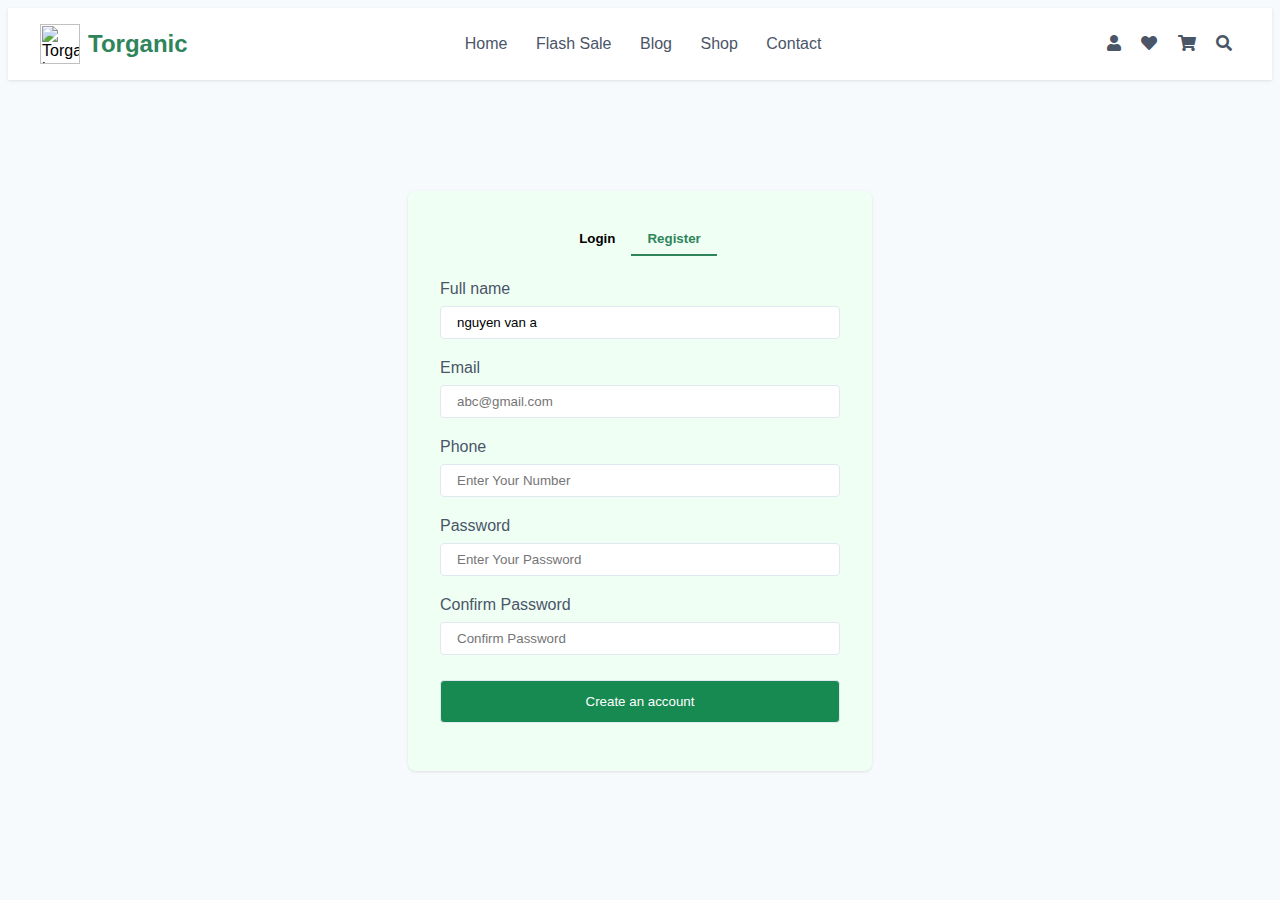
==== login/register.html @ fa28996f "update code" ====
<html lang="en">
<head>
    <meta charset="UTF-8">
    <meta name="viewport" content="width=device-width, initial-scale=1.0">
    <title>Torganic</title>
    <link href="https://cdnjs.cloudflare.com/ajax/libs/font-awesome/5.15.3/css/all.min.css" rel="stylesheet"/>
    <style>
        body {
            background-color: #f7fafc;
            font-family: Arial, sans-serif;
        }
        header {
            background-color: #ffffff;
            box-shadow: 0 1px 3px rgba(0, 0, 0, 0.1);
            padding: 16px 24px;
        }
        .container {
            max-width: 1200px;
            margin: 0 auto;
            display: flex;
            justify-content: space-between;
            align-items: center;
        }
        .logo {
            display: flex;
            align-items: center;
        }
        .logo img {
            height: 40px;
            width: 40px;
        }
        .logo span {
            font-size: 24px;
            font-weight: bold;
            color: #2f855a;
            margin-left: 8px;
        }
        nav a {
            color: #4a5568;
            margin: 0 12px;
            text-decoration: none;
        }
        nav a:hover {
            color: #2f855a;
        }
        .icons a {
            color: #4a5568;
            margin: 0 8px;
            text-decoration: none;
        }
        .icons a:hover {
            color: #2f855a;
        }
        main {
            /* display: flex;
            justify-content: center;
            align-items: center;
            min-height: calc(100vh - 80px); */
              display: flex;
        justify-content: center;
         align-items: center;
         height: 89vh;
        box-sizing: border-box;  
        }
        .form-container {
            background-color: #f0fff4;
            padding: 32px;
            border-radius: 8px;
            box-shadow: 0 1px 3px rgba(0, 0, 0, 0.1);
            width: 100%;
            max-width: 400px;
        }
        .form-container .tabs {
            display: flex;
            justify-content: center;
            margin-bottom: 24px;
        }
        .form-container .tabs button {
            font-weight: 600;
            padding: 8px 16px;
            border: none;
            background: none;
            cursor: pointer;
        }
        .form-container .tabs .active {
            color: #2f855a;
            border-bottom: 2px solid #2f855a;
        }
        .form-container label {
            display: block;
            color: #4a5568;
            margin-bottom: 8px;
        }
        .form-container input {
            width: 100%;
            padding: 8px 16px;
             border: 1px solid #e2e8f0; 
            border-radius: 4px;
             /* margin-top: 16px;  */
        }
        .mb-4{
            margin-top: 16px;
        }
        .form-container input:focus {
            outline: none;
            border-color: #2f855a;
            box-shadow: 0 0 0 2px rgba(47, 133, 90, 0.2);
        }
        .form-container .relative {
            position: relative;
        }
        .form-container .relative i {
            position: absolute;
            right: 12px;
            top: 50%;
            transform: translateY(-50%);
            color: #a0aec0;
        }
        .button{
            width: 100%;
            padding: 13px 16px;
            border: 1px solid #e2e8f0;
            background-color: #178a51;
            color: #fff;
            border-radius: 4px;
            margin-top: 5px;
        }
        .red {
            
    border: 2px solid rgb(189, 21, 21) !important;
    border-radius: 3px;
}
.green {
    
    border: 2px solid rgb(18, 129, 18) !important;
    border-radius: 3px;
}
.input-container {
    position: relative;
    display: flex;
    align-items: center;
    width: 100%;
}

/* Điều chỉnh lại icon lỗi để không bị lệch */
.error-icon {
    position: absolute;
    right: 10px; /* Đặt vị trí icon gần mép input */
    top: 50%; /* Căn giữa theo chiều dọc */
    transform: translateY(-50%);
    color: #e53e3e; /* Màu đỏ cảnh báo */
    font-size: 16px;
    display: none; /* Ẩn mặc định, chỉ hiển thị khi có lỗi */
}

/* Điều chỉnh input để icon không bị chồng lên */
input {
    width: 100%;
    padding: 8px 16px;
    padding-right: 35px; /* Tạo khoảng trống để icon không che nội dung */
    border: 1px solid #e2e8f0;
    border-radius: 4px;
}
.div_error {
    color: #e53e3e;
    font-size: 12px;
    margin-top: 4px;
    display: flex;
    align-items: center;
    gap: 5px; /* Tạo khoảng cách giữa icon và text lỗi */
}

 
    </style>
</head>
<body>
<header>
    <div class="container">
        <div class="logo">
            <img src="https://placehold.co/40x40" alt="Torganic logo">
            <span>Torganic</span>
        </div>
        <nav>
            <a href="/index.html">Home</a>
            <a href="#">Flash Sale</a>
            <a href="#">Blog</a>
            <a href="#">Shop</a>
            <a href="#">Contact</a>
        </nav>
        <div class="icons">
            <a href="#"><i class="fas fa-user"></i></a>
            <a href="#"><i class="fas fa-heart"></i></a>
            <a href="#"><i class="fas fa-shopping-cart"></i></a>
            <a href="#"><i class="fas fa-search"></i></a>
        </div>
    </div>
</header>
<main>
    <div class="form-container">
        <div class="tabs">
            <a href="login.html"> <button class="">Login</button></a>
            <button class="active">Register</button>
        </div>
        <form>
            <div class="mb-4">
                <label for="full-name">Full name</label>
                <div class="input-container">
                    <input id="full-name" type="text" value="nguyen van a"/>
                </div>
                <div class="div_error"></div>
            </div>
            <div class="mb-4">
                <label for="email">Email</label>
                <div class="input-container">
                    
                        <input id="email" type="email" placeholder="abc@gmail.com"/>
                
                    <!-- <i class="fas fa-envelope"></i>  -->
                    
                </div>
                <div class="div_error"></div>
            </div>
            <div class="mb-4">
                <label for="phone">Phone</label>
                <div class="input-container">
                    <input id="phone" placeholder="Enter Your Number" type="text"/>
                </div>
                <div class="div_error"></div>
            </div>
            <div class="mb-4">
                <label for="password">Password</label>
              <div class="input-container">
                <input id="password" placeholder="Enter Your Password" type="password"/>
              </div>
                <div class="div_error"></div>
            </div>
            <div class="mb-4">
                <label for="confirm-password">Confirm Password</label>
                <div class="input-container">
                    <input id="confirm-password" placeholder="Confirm Password" type="password"/>
                </div>
                <div class="div_error"></div>
            </div>
            <div class="mb-4">              
             <button class="button" type="submit">Create an account</button>
            </div>
        </form>
    </div>
</main>
</body>
<script src="/login/register.js"></script>
</html>
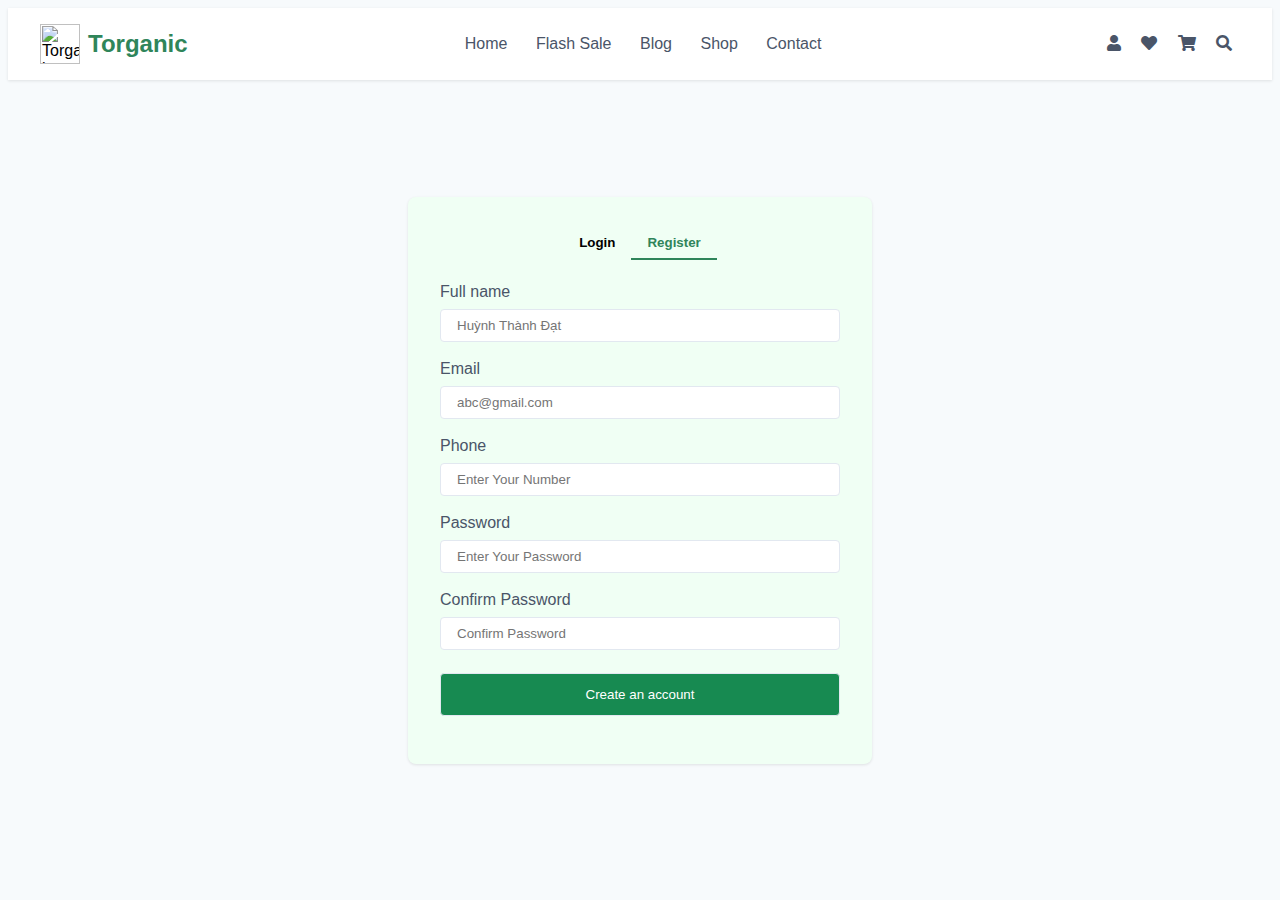
==== commit 2ba6d085: "update 22/02" ====
--- a/login/register.html
+++ b/login/register.html
@@ -64,7 +64,7 @@
         }
         .form-container {
             background-color: #f0fff4;
-            padding: 32px;
+            padding: 30px 32px 32px 32px;
             border-radius: 8px;
             box-shadow: 0 1px 3px rgba(0, 0, 0, 0.1);
             width: 100%;
@@ -73,7 +73,7 @@
         .form-container .tabs {
             display: flex;
             justify-content: center;
-            margin-bottom: 24px;
+            margin-bottom: 23px;
         }
         .form-container .tabs button {
             font-weight: 600;
@@ -99,7 +99,7 @@
              /* margin-top: 16px;  */
         }
         .mb-4{
-            margin-top: 16px;
+            margin-top: 14px;
         }
         .form-container input:focus {
             outline: none;
@@ -154,7 +154,7 @@
 }
 
 /* Điều chỉnh input để icon không bị chồng lên */
-input {
+.input {
     width: 100%;
     padding: 8px 16px;
     padding-right: 35px; /* Tạo khoảng trống để icon không che nội dung */
@@ -205,7 +205,7 @@
             <div class="mb-4">
                 <label for="full-name">Full name</label>
                 <div class="input-container">
-                    <input id="full-name" type="text" value="nguyen van a"/>
+                    <input class="input" id="full-name" type="text" placeholder="Huỳnh Thành Đạt"/>
                 </div>
                 <div class="div_error"></div>
             </div>
@@ -213,7 +213,7 @@
                 <label for="email">Email</label>
                 <div class="input-container">
                     
-                        <input id="email" type="email" placeholder="abc@gmail.com"/>
+                        <input class="input" id="email" type="email" placeholder="abc@gmail.com"/>
                 
                     <!-- <i class="fas fa-envelope"></i>  -->
                     
@@ -223,21 +223,21 @@
             <div class="mb-4">
                 <label for="phone">Phone</label>
                 <div class="input-container">
-                    <input id="phone" placeholder="Enter Your Number" type="text"/>
+                    <input class="input" id="phone" placeholder="Enter Your Number" type="text"/>
                 </div>
                 <div class="div_error"></div>
             </div>
             <div class="mb-4">
                 <label for="password">Password</label>
               <div class="input-container">
-                <input id="password" placeholder="Enter Your Password" type="password"/>
+                <input class="input" id="password" placeholder="Enter Your Password" type="password"/>
               </div>
                 <div class="div_error"></div>
             </div>
             <div class="mb-4">
                 <label for="confirm-password">Confirm Password</label>
                 <div class="input-container">
-                    <input id="confirm-password" placeholder="Confirm Password" type="password"/>
+                    <input class="input" id="confirm-password" placeholder="Confirm Password" type="password"/>
                 </div>
                 <div class="div_error"></div>
             </div>
